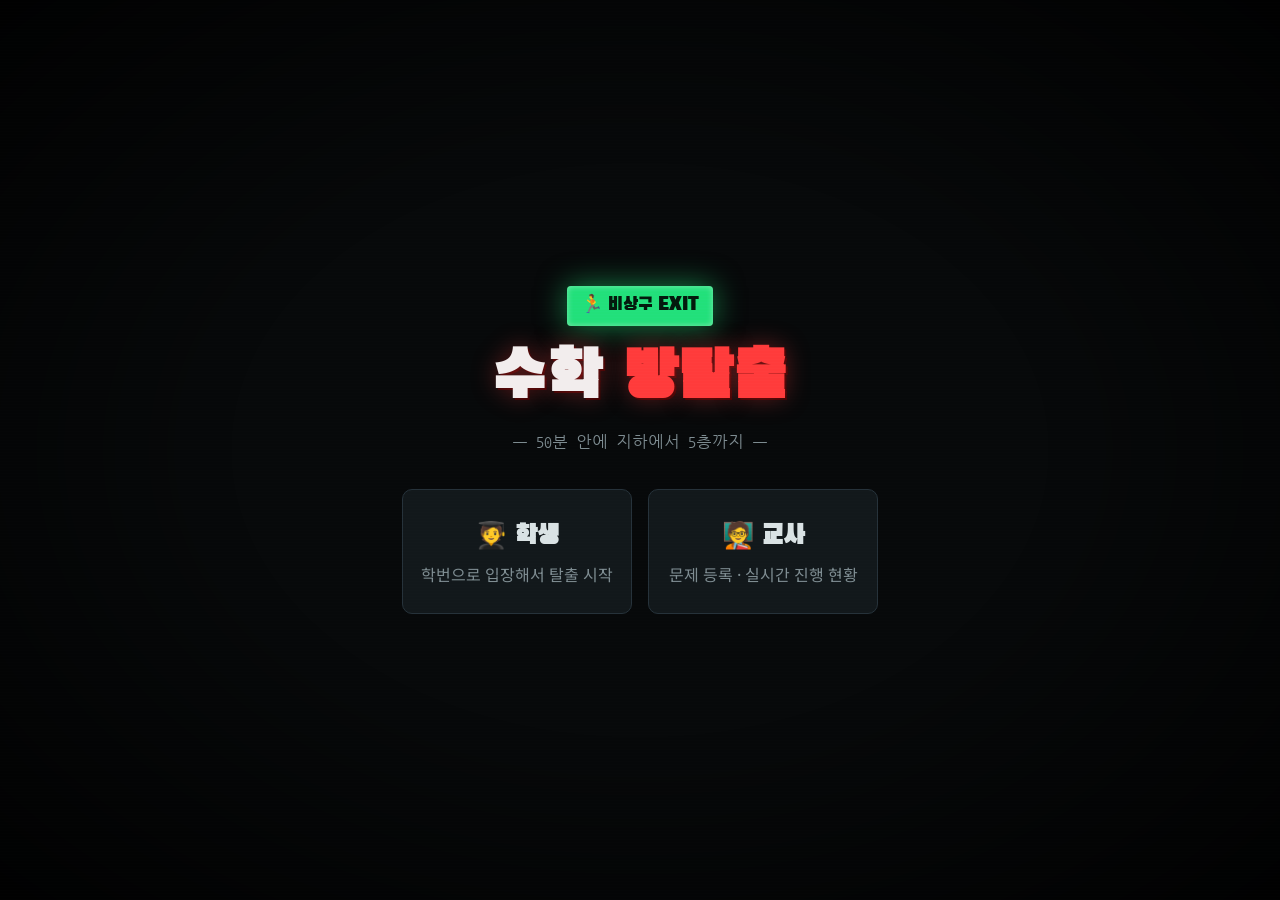
==== index.html @ c55e86b6 "Add files via upload" ====
<!doctype html>
<html lang="ko">
<head>
  <meta charset="utf-8" />
  <meta name="viewport" content="width=device-width, initial-scale=1" />
  <title>수학 방탈출 — 동인고 지하에서</title>
  <link rel="stylesheet" href="css/style.css" />
</head>
<body>
  <div class="fx-vignette"></div><div class="fx-scan"></div><div class="fx-flicker"></div>
  <div class="center">
    <div class="landing">
      <span class="exit-sign">🏃 비상구 EXIT</span>
      <h1 class="title">수학 <span class="r">방탈출</span></h1>
      <p class="muted mono">— 50분 안에 지하에서 5층까지 —</p>
      <div class="choose">
        <a href="student.html"><b>🧑‍🎓 학생</b><span class="muted">학번으로 입장해서 탈출 시작</span></a>
        <a href="teacher.html"><b>🧑‍🏫 교사</b><span class="muted">문제 등록 · 실시간 진행 현황</span></a>
      </div>
    </div>
  </div>
</body>
</html>
---- css/style.css ----
@import url("https://fonts.googleapis.com/css2?family=Black+Han+Sans&family=Nanum+Gothic+Coding:wght@400;700&family=Noto+Sans+KR:wght@400;500;700;900&family=Nanum+Pen+Script&display=swap");

:root {
  --bg: #07090a;
  --bg2: #0e1214;
  --panel: #12181b;
  --panel2: #182126;
  --line: #26323a;
  --text: #d9e2e4;
  --muted: #7d8b90;
  --exit: #22e07a;       /* 비상구 초록 */
  --exit-dim: #0f5c34;
  --red: #ff3b3b;
  --red-dim: #5a1414;
  --amber: #ffb020;
  --paper: #efe6cf;
  --ink: #2b2620;
  --mono: "Nanum Gothic Coding", ui-monospace, monospace;
  --title: "Black Han Sans", "Noto Sans KR", sans-serif;
  --body: "Noto Sans KR", system-ui, sans-serif;
}

* { box-sizing: border-box; }
[hidden] { display: none !important; }
html, body { margin: 0; height: 100%; }
body {
  background: var(--bg);
  color: var(--text);
  font-family: var(--body);
  line-height: 1.55;
  overflow-x: hidden;
}
button, input, select, textarea { font: inherit; color: inherit; }
img { max-width: 100%; }

/* ---------- 분위기 레이어 ---------- */
.fx-vignette, .fx-scan, .fx-flicker {
  position: fixed; inset: 0; pointer-events: none; z-index: 50;
}
.fx-vignette { background: radial-gradient(ellipse at center, transparent 45%, rgba(0,0,0,.85) 100%); }
.fx-scan {
  background: repeating-linear-gradient(0deg, rgba(255,255,255,.025) 0 1px, transparent 1px 3px);
  mix-blend-mode: overlay;
}
.fx-flicker { background: #000; opacity: 0; animation: flicker 9s infinite; }
@keyframes flicker {
  0%, 91%, 100% { opacity: 0; }
  92% { opacity: .55; } 93% { opacity: .05; } 94% { opacity: .4; } 95% { opacity: 0; }
}
body.danger .fx-vignette { background: radial-gradient(ellipse at center, transparent 40%, rgba(120,0,0,.55) 100%); animation: pulse 1s infinite; }
@keyframes pulse { 50% { opacity: .55; } }
.flash { position: fixed; inset: 0; background: #fff; z-index: 80; pointer-events: none; animation: flash .6s forwards; }
@keyframes flash { from { opacity: 1; } to { opacity: 0; } }
.shake { animation: shake .45s; }
@keyframes shake {
  10%, 90% { transform: translate(-2px, 1px); } 20%, 80% { transform: translate(4px, -2px); }
  30%, 50%, 70% { transform: translate(-7px, 3px); } 40%, 60% { transform: translate(7px, -3px); }
}

/* ---------- 화면 전환 ---------- */
.screen { display: none; min-height: 100vh; }
.screen.active { display: block; animation: fadein .6s; }
@keyframes fadein { from { opacity: 0; } to { opacity: 1; } }
.center { min-height: 100vh; display: grid; place-items: center; padding: 24px 16px; }

/* ---------- 공통 UI ---------- */
.btn {
  border: 1px solid var(--exit-dim); background: linear-gradient(#0f2a1c, #0a1c13);
  color: var(--exit); padding: 12px 22px; border-radius: 6px; cursor: pointer;
  font-family: var(--mono); font-weight: 700; letter-spacing: .05em;
  transition: .15s; text-shadow: 0 0 8px rgba(34,224,122,.5);
}
.btn:hover:not(:disabled) { background: #12402a; box-shadow: 0 0 18px rgba(34,224,122,.25); }
.btn:disabled { opacity: .4; cursor: not-allowed; }
.btn.red { border-color: var(--red-dim); background: linear-gradient(#2a0f0f, #1c0a0a); color: var(--red); text-shadow: 0 0 8px rgba(255,59,59,.5); }
.btn.red:hover:not(:disabled) { background: #401212; }
.btn.ghost { background: transparent; border-color: var(--line); color: var(--muted); text-shadow: none; }
.btn.small { padding: 6px 12px; font-size: 13px; }
.btn.big { padding: 16px 30px; font-size: 18px; }

.field { display: block; margin-bottom: 14px; }
.field > span { display: block; font-size: 13px; color: var(--muted); margin-bottom: 6px; font-family: var(--mono); }
.input {
  width: 100%; background: #050707; border: 1px solid var(--line); border-radius: 6px;
  padding: 12px 14px; color: var(--exit); font-family: var(--mono); font-size: 17px; outline: none;
}
.input:focus { border-color: var(--exit-dim); box-shadow: 0 0 0 3px rgba(34,224,122,.12); }

.card {
  background: linear-gradient(180deg, var(--panel), var(--bg2));
  border: 1px solid var(--line); border-radius: 10px; padding: 26px;
  box-shadow: 0 20px 60px rgba(0,0,0,.6);
}
.mono { font-family: var(--mono); }
.muted { color: var(--muted); }
.badge {
  display: inline-block; font-family: var(--mono); font-size: 12px; padding: 2px 8px;
  border-radius: 4px; border: 1px solid var(--line); color: var(--muted);
}
.badge.demo { color: var(--amber); border-color: #5a4210; }

/* 비상구 사인 */
.exit-sign {
  display: inline-flex; align-items: center; gap: 10px;
  background: var(--exit); color: #031a0d; font-family: var(--title);
  padding: 6px 14px; border-radius: 4px; font-size: 18px;
  box-shadow: 0 0 30px rgba(34,224,122,.55), inset 0 0 6px rgba(255,255,255,.4);
  animation: exitglow 3s infinite;
}
@keyframes exitglow { 50% { box-shadow: 0 0 14px rgba(34,224,122,.35); } 97% { opacity: 1; } 98% { opacity: .3; } }

.title {
  font-family: var(--title); font-size: clamp(34px, 7vw, 64px); line-height: 1.1;
  margin: 18px 0 6px; letter-spacing: .02em;
  text-shadow: 0 0 24px rgba(255,59,59,.35), 2px 2px 0 #300;
  color: #f2eded;
}
.title .r { color: var(--red); }

/* ---------- 첫 화면 ---------- */
.landing { text-align: center; max-width: 720px; }
.choose { display: grid; grid-template-columns: 1fr 1fr; gap: 16px; margin-top: 34px; }
.choose a {
  display: block; text-decoration: none; color: var(--text); padding: 26px 18px;
  border: 1px solid var(--line); border-radius: 10px; background: var(--panel); transition: .2s;
}
.choose a:hover { border-color: var(--exit-dim); transform: translateY(-3px); box-shadow: 0 0 30px rgba(34,224,122,.15); }
.choose b { display: block; font-family: var(--title); font-size: 26px; margin-bottom: 6px; }
@media (max-width: 560px) { .choose { grid-template-columns: 1fr; } }

/* ---------- 학생 로그인 ---------- */
.login { width: min(440px, 100%); }
.login h2 { font-family: var(--title); font-size: 30px; margin: 10px 0 4px; }
.levels { display: grid; grid-template-columns: 1fr 1fr; gap: 10px; }
.levels label {
  border: 1px solid var(--line); border-radius: 8px; padding: 12px; cursor: pointer; text-align: center;
  background: #080b0c; transition: .15s;
}
.levels input { display: none; }
.levels label:has(input:checked) { border-color: var(--exit); box-shadow: 0 0 16px rgba(34,224,122,.2); }
.levels b { display: block; font-family: var(--title); font-size: 22px; }
.levels small { color: var(--muted); font-size: 12px; }

/* ---------- 대기/인트로 ---------- */
.waiting { text-align: center; }
.spinner { width: 54px; height: 54px; border: 3px solid var(--line); border-top-color: var(--exit); border-radius: 50%; margin: 20px auto; animation: spin 1.2s linear infinite; }
@keyframes spin { to { transform: rotate(360deg); } }

#scr-intro { background: #000; }
.intro-wrap { max-width: 720px; margin: 0 auto; padding: 12vh 22px 40px; }
#introText {
  font-family: var(--mono); font-size: clamp(17px, 2.4vw, 22px); white-space: pre-wrap; min-height: 40vh;
  color: #cfd6d6;
}
#introText.big { font-family: var(--title); font-size: 80px; color: var(--red); text-align: center; }
.skip { position: fixed; right: 20px; bottom: 20px; z-index: 60; }

.note {
  background: var(--paper); color: var(--ink); padding: 30px 30px 26px; border-radius: 2px;
  font-family: "Nanum Pen Script", cursive; font-size: 27px; line-height: 1.45;
  transform: rotate(-1.4deg); box-shadow: 0 25px 60px rgba(0,0,0,.8), inset 0 0 60px rgba(120,90,40,.25);
  position: relative; animation: drop .7s cubic-bezier(.2,1.4,.4,1);
}
.note::before { content: ""; position: absolute; top: -12px; left: 50%; width: 90px; height: 26px; margin-left: -45px; background: rgba(220,220,200,.55); transform: rotate(2deg); }
.note .blood { color: #8a0f0f; }
.note hr { border: 0; border-top: 1px dashed rgba(0,0,0,.3); }
@keyframes drop { from { transform: translateY(-40px) rotate(-8deg); opacity: 0; } }

/* ---------- 게임 화면 ---------- */
.hud {
  position: sticky; top: 0; z-index: 40; display: flex; gap: 10px; align-items: center; flex-wrap: wrap;
  padding: 10px 16px; background: rgba(5,7,7,.92); border-bottom: 1px solid var(--line); backdrop-filter: blur(4px);
}
.hud .loc { font-family: var(--title); font-size: 20px; }
.hud .loc small { font-family: var(--body); color: var(--muted); font-size: 13px; margin-left: 6px; }
.hud .spacer { flex: 1; }
.timer {
  font-family: var(--mono); font-weight: 700; font-size: 30px; color: var(--red);
  background: #0a0000; border: 1px solid var(--red-dim); padding: 2px 14px; border-radius: 6px;
  text-shadow: 0 0 12px rgba(255,59,59,.8); letter-spacing: .08em;
}
.timer.warn { animation: blink 1s infinite; }
@keyframes blink { 50% { opacity: .35; } }
.hud .who { font-size: 13px; color: var(--muted); font-family: var(--mono); }

.game { display: grid; grid-template-columns: 230px 1fr; gap: 20px; max-width: 1200px; margin: 0 auto; padding: 20px 16px 60px; }
@media (max-width: 860px) { .game { grid-template-columns: 1fr; } .building { order: 2; } }

/* 건물 단면 */
.building { background: var(--panel); border: 1px solid var(--line); border-radius: 10px; padding: 12px; align-self: start; }
.building h4 { margin: 0 0 10px; font-family: var(--mono); color: var(--muted); font-size: 12px; letter-spacing: .1em; }
.floor {
  display: flex; align-items: center; gap: 10px; padding: 10px; border-radius: 6px; margin-bottom: 6px;
  border: 1px solid transparent; background: #0a0e10; font-size: 14px; position: relative;
}
.floor .code { font-family: var(--mono); font-weight: 700; width: 34px; color: var(--muted); }
.floor .place { flex: 1; color: var(--muted); }
.floor .ico { font-size: 16px; }
.floor.done { opacity: .6; }
.floor.done .code { color: var(--exit); }
.floor.current { border-color: var(--exit); background: #0b1d14; box-shadow: 0 0 18px rgba(34,224,122,.18); }
.floor.current .code, .floor.current .place { color: var(--text); }
.floor.goal .place { color: var(--amber); }

/* 방화문 패널 */
.door-panel { background: var(--panel); border: 1px solid var(--line); border-radius: 10px; overflow: hidden; }
.door-head {
  display: flex; align-items: center; gap: 14px; flex-wrap: wrap; padding: 16px 20px;
  background: repeating-linear-gradient(-45deg, #1b1500 0 14px, #0d0b00 14px 28px); border-bottom: 2px solid #3a2e00;
}
.door-head h3 { margin: 0; font-family: var(--title); font-size: 24px; color: var(--amber); text-shadow: 0 0 10px rgba(255,176,32,.4); }
.locks { display: flex; gap: 8px; margin-left: auto; }
.lock {
  font-family: var(--mono); font-size: 13px; padding: 6px 12px; border-radius: 20px; cursor: pointer;
  border: 1px solid var(--red-dim); color: var(--red); background: #140606;
}
.lock.sel { box-shadow: 0 0 0 2px var(--red); }
.lock.open { border-color: var(--exit-dim); color: var(--exit); background: #061409; cursor: default; }
.lock.pop { animation: pop .5s; }
@keyframes pop { 40% { transform: scale(1.3); } }

.puzzle { padding: 20px; }
.puzzle-img {
  position: relative; z-index: 55; /* 어두운 효과 위로 올려 문제를 선명하게 */
  background: #fff; border-radius: 6px; padding: 10px; cursor: zoom-in; text-align: center;
  box-shadow: 0 0 0 1px var(--line), 0 10px 30px rgba(0,0,0,.5); min-height: 120px;
}
.puzzle-img img { max-height: 58vh; object-fit: contain; display: block; margin: 0 auto; }
.answer-row { display: flex; gap: 10px; margin-top: 16px; }
.answer-row .input { font-size: 22px; letter-spacing: .05em; }
.answer-row .btn { white-space: nowrap; }
.answer-tip { font-size: 12px; color: var(--muted); margin-top: 8px; }
.hint-box { margin-top: 14px; padding: 12px 14px; border-left: 3px solid var(--amber); background: #151000; color: #f3d9a3; font-size: 15px; white-space: pre-wrap; }

/* 문 열림 오버레이 */
.overlay {
  position: fixed; inset: 0; z-index: 70; background: rgba(0,0,0,.94); display: none;
  align-items: center; justify-content: center; padding: 20px;
}
.overlay.show { display: flex; animation: fadein .4s; }
.firedoor { position: relative; width: 260px; height: 330px; margin: 0 auto 26px; perspective: 800px; }
.firedoor .frame { position: absolute; inset: 0; border: 8px solid #3b3b3b; background: radial-gradient(#fff6c8, #ffb020 40%, #3a2200 100%); }
.firedoor .leaf {
  position: absolute; top: 8px; bottom: 8px; width: calc(50% - 8px);
  background: linear-gradient(90deg, #6b1a1a, #8f2727 50%, #6b1a1a); border: 2px solid #3a0d0d;
  transition: transform 1.6s cubic-bezier(.6,0,.3,1);
}
.firedoor .leaf.l { left: 8px; transform-origin: left; }
.firedoor .leaf.r { right: 8px; transform-origin: right; }
.firedoor .leaf { backface-visibility: hidden; }
.firedoor .leaf::after { content: "방화문"; position: absolute; top: 40%; width: 100%; text-align: center; color: #ffd3d3; font-family: var(--title); font-size: 15px; opacity: .7; }
.firedoor.open .leaf.l { transform: rotateY(-100deg); }
.firedoor.open .leaf.r { transform: rotateY(100deg); }
.ov-box { max-width: 640px; width: 100%; text-align: center; }
.ov-title { font-family: var(--title); font-size: 34px; color: var(--exit); text-shadow: 0 0 18px rgba(34,224,122,.6); margin: 0 0 14px; }
#ovStory { font-family: var(--mono); white-space: pre-wrap; min-height: 100px; font-size: 18px; text-align: left; display: inline-block; }

/* 확대 모달 */
.zoom { position: fixed; inset: 0; z-index: 90; background: rgba(0,0,0,.92); display: none; align-items: center; justify-content: center; padding: 20px; cursor: zoom-out; }
.zoom.show { display: flex; }
.zoom img { max-width: 96vw; max-height: 94vh; background: #fff; border-radius: 6px; }

/* ---------- 휴대폰 ---------- */
.phone {
  width: 300px; height: 600px; margin: 0 auto; border-radius: 42px; background: #111; padding: 14px;
  box-shadow: 0 0 0 2px #2a2a2a, 0 0 80px rgba(120,200,255,.25); position: relative;
}
.phone .screen-in {
  height: 100%; border-radius: 30px; background: linear-gradient(180deg, #0b1730, #050a14);
  display: flex; flex-direction: column; align-items: center; padding: 30px 18px 18px; overflow: hidden;
}
.phone .status { font-size: 12px; color: #9fb3d9; align-self: stretch; display: flex; justify-content: space-between; font-family: var(--mono); }
.phone .battery { color: var(--red); }
.phone .display { font-family: var(--mono); font-size: 40px; height: 60px; margin: 26px 0 6px; letter-spacing: .1em; color: #fff; }
.phone .sub { font-size: 13px; color: #8aa0c8; min-height: 20px; }
.pad { display: grid; grid-template-columns: repeat(3, 66px); gap: 12px; margin-top: 18px; }
.pad button {
  width: 66px; height: 66px; border-radius: 50%; border: 0; background: rgba(255,255,255,.1);
  font-size: 26px; color: #fff; cursor: pointer;
}
.pad button:active { background: rgba(255,255,255,.3); }
.pad .call { background: #1fbf5a; font-size: 24px; }
.pad .del { background: transparent; font-size: 18px; }
.calling .display { font-size: 22px; animation: blink 1s infinite; }

/* ---------- 결과 ---------- */
.result { text-align: center; max-width: 560px; }
.result .big { font-family: var(--title); font-size: clamp(44px, 9vw, 80px); margin: 10px 0; }
.result .big.win { color: var(--exit); text-shadow: 0 0 30px rgba(34,224,122,.6); }
.result .big.lose { color: var(--red); text-shadow: 0 0 30px rgba(255,59,59,.6); }
.stats { display: grid; grid-template-columns: repeat(3, 1fr); gap: 10px; margin: 20px 0; }
.stats div { background: var(--panel); border: 1px solid var(--line); border-radius: 8px; padding: 12px; }
.stats b { display: block; font-family: var(--mono); font-size: 24px; }
.stats small { color: var(--muted); }

/* ---------- 알림 ---------- */
#toasts { position: fixed; left: 50%; top: 18px; transform: translateX(-50%); z-index: 100; display: grid; gap: 8px; width: min(420px, 92vw); }
.toast { background: #0d1513; border: 1px solid var(--exit-dim); color: var(--text); padding: 10px 14px; border-radius: 8px; font-size: 14px; box-shadow: 0 10px 30px rgba(0,0,0,.6); transition: .4s; }
.toast.err { border-color: var(--red-dim); color: #ffcaca; background: #170909; }
.toast.out { opacity: 0; transform: translateY(-8px); }

/* =====================================================================
   교사 페이지
   ===================================================================== */
.t-body { background: #0a0d0f; }
.t-top { display: flex; align-items: center; gap: 12px; padding: 12px 20px; border-bottom: 1px solid var(--line); background: #070a0b; position: sticky; top: 0; z-index: 30; flex-wrap: wrap; }
.t-top h1 { font-family: var(--title); font-size: 22px; margin: 0; }
.tabs { display: flex; gap: 4px; margin-left: 20px; flex-wrap: wrap; }
.tabs button { background: transparent; border: 1px solid transparent; padding: 8px 14px; border-radius: 6px; color: var(--muted); cursor: pointer; font-weight: 500; }
.tabs button.on { border-color: var(--line); background: var(--panel); color: var(--text); }
.t-main { max-width: 1400px; margin: 0 auto; padding: 20px; }
.tab { display: none; }
.tab.on { display: block; }

.ctrl { display: flex; gap: 10px; flex-wrap: wrap; align-items: center; margin-bottom: 16px; }
.kpis { display: grid; grid-template-columns: repeat(5, 1fr); gap: 12px; margin-bottom: 18px; }
.kpi { background: var(--panel); border: 1px solid var(--line); border-radius: 10px; padding: 14px 16px; }
.kpi small { color: var(--muted); font-size: 13px; }
.kpi b { display: block; font-family: var(--mono); font-size: 30px; }
@media (max-width: 800px) { .kpis { grid-template-columns: repeat(2, 1fr); } }

.dash { display: grid; grid-template-columns: minmax(320px, 1fr) 1.4fr; gap: 18px; }
@media (max-width: 1100px) { .dash { grid-template-columns: 1fr; } }
.panel { background: var(--panel); border: 1px solid var(--line); border-radius: 10px; padding: 16px; }
.panel h3 { margin: 0 0 12px; font-size: 15px; font-family: var(--mono); color: var(--muted); letter-spacing: .05em; }

.tb-floor { display: flex; gap: 10px; align-items: flex-start; padding: 10px; border-bottom: 1px dashed var(--line); min-height: 52px; }
.tb-floor:last-child { border-bottom: 0; }
.tb-floor .code { font-family: var(--mono); font-weight: 700; width: 46px; color: var(--muted); padding-top: 3px; flex: none; }
.tb-floor.escape .code { color: var(--exit); }
.chips { display: flex; flex-wrap: wrap; gap: 6px; }
.chip { font-size: 13px; padding: 3px 9px; border-radius: 14px; background: #0c1214; border: 1px solid var(--line); white-space: nowrap; }
.chip.mid { border-color: #1f4d6b; }
.chip.high { border-color: #6b1f4d; }
.chip.escaped { background: #0b2416; border-color: var(--exit-dim); color: var(--exit); }
.chip.timeout { opacity: .5; text-decoration: line-through; }
.chip.off { opacity: .45; }

table.grid { width: 100%; border-collapse: collapse; font-size: 14px; }
table.grid th, table.grid td { padding: 8px 8px; border-bottom: 1px solid var(--line); text-align: left; white-space: nowrap; }
table.grid th { color: var(--muted); font-weight: 500; font-size: 12px; position: sticky; top: 0; background: var(--panel); }
table.grid td.num { font-family: var(--mono); }
.table-wrap { overflow: auto; max-height: 70vh; }
.dot { display: inline-block; width: 8px; height: 8px; border-radius: 50%; background: #444; margin-right: 6px; }
.dot.on { background: var(--exit); box-shadow: 0 0 8px var(--exit); }
.st { font-size: 12px; padding: 2px 8px; border-radius: 4px; font-family: var(--mono); }
.st.playing { background: #102030; color: #7cc4ff; }
.st.waiting { background: #222; color: #aaa; }
.st.escaped { background: #0b2416; color: var(--exit); }
.st.timeout { background: #2a0b0b; color: var(--red); }
.bar { height: 6px; background: #1a2226; border-radius: 3px; overflow: hidden; width: 90px; display: inline-block; vertical-align: middle; }
.bar i { display: block; height: 100%; background: var(--exit); }

/* 문제 만들기 */
.maker { display: grid; grid-template-columns: 170px 1fr 380px; gap: 16px; }
@media (max-width: 1200px) { .maker { grid-template-columns: 140px 1fr; } .maker .plist { grid-column: 1 / -1; } }
.drop {
  display: block; border: 2px dashed var(--line); border-radius: 10px; padding: 18px; text-align: center; color: var(--muted);
  cursor: pointer; margin-bottom: 16px; transition: .2s;
}
.drop.hover, .drop:hover { border-color: var(--exit-dim); color: var(--text); }
.thumbs { display: grid; gap: 8px; max-height: 75vh; overflow: auto; }
.thumbs canvas, .thumbs img { width: 100%; border: 2px solid transparent; border-radius: 4px; cursor: pointer; background: #fff; display: block; }
.thumbs .on canvas, .thumbs .on img { border-color: var(--exit); }
.thumbs small { color: var(--muted); font-family: var(--mono); }
.viewer-wrap { position: relative; user-select: none; touch-action: none; cursor: crosshair; background: #fff; border-radius: 6px; overflow: hidden; }
.viewer-wrap canvas { display: block; width: 100%; }
.selbox { position: absolute; border: 2px solid #ff2d55; background: rgba(255,45,85,.12); display: none; pointer-events: none; }
.viewer-empty { padding: 60px 20px; text-align: center; color: var(--muted); border: 1px solid var(--line); border-radius: 10px; }
.viewer-tools { display: flex; gap: 8px; margin-top: 10px; flex-wrap: wrap; align-items: center; }

.plist h4 { margin: 0 0 8px; display: flex; justify-content: space-between; align-items: center; font-size: 15px; }
.need { font-family: var(--mono); font-size: 12px; padding: 2px 8px; border-radius: 4px; }
.need.ok { background: #0b2416; color: var(--exit); }
.need.no { background: #2a1d05; color: var(--amber); }
.pitems { display: grid; gap: 8px; margin-bottom: 18px; }
.pitem { display: grid; grid-template-columns: 26px 70px 1fr auto; gap: 8px; align-items: center; background: #0a0e10; border: 1px solid var(--line); border-radius: 8px; padding: 6px; }
.pitem .n { font-family: var(--mono); color: var(--muted); text-align: center; }
.pitem img { width: 70px; height: 50px; object-fit: cover; object-position: top; background: #fff; border-radius: 3px; cursor: zoom-in; }
.pitem .ans { font-family: var(--mono); font-size: 13px; overflow: hidden; text-overflow: ellipsis; }
.pitem .ans small { display: block; color: var(--muted); font-family: var(--body); }
.pitem .acts { display: flex; gap: 2px; }
.pitem .acts button { background: transparent; border: 1px solid var(--line); border-radius: 4px; cursor: pointer; padding: 3px 6px; font-size: 12px; color: var(--muted); }
.pitem .acts button:hover { color: var(--text); }

.modal { position: fixed; inset: 0; background: rgba(0,0,0,.8); z-index: 85; display: none; align-items: center; justify-content: center; padding: 20px; }
.modal.show { display: flex; }
.modal .card { width: min(560px, 100%); max-height: 92vh; overflow: auto; }
.modal h3 { margin-top: 0; font-family: var(--title); font-size: 24px; }
.modal .preview { background: #fff; border-radius: 6px; padding: 6px; margin-bottom: 14px; text-align: center; }
.modal .preview img { max-height: 240px; }
.seg { display: flex; gap: 8px; }
.seg label { flex: 1; border: 1px solid var(--line); border-radius: 6px; padding: 10px; text-align: center; cursor: pointer; }
.seg input { display: none; }
.seg label:has(input:checked) { border-color: var(--exit); color: var(--exit); }
textarea.input { min-height: 70px; font-size: 15px; color: var(--text); }

.settings { max-width: 560px; }
.note-box { background: #151000; border: 1px solid #3a2e00; color: #f0d8a0; padding: 12px 14px; border-radius: 8px; font-size: 14px; margin-bottom: 16px; }
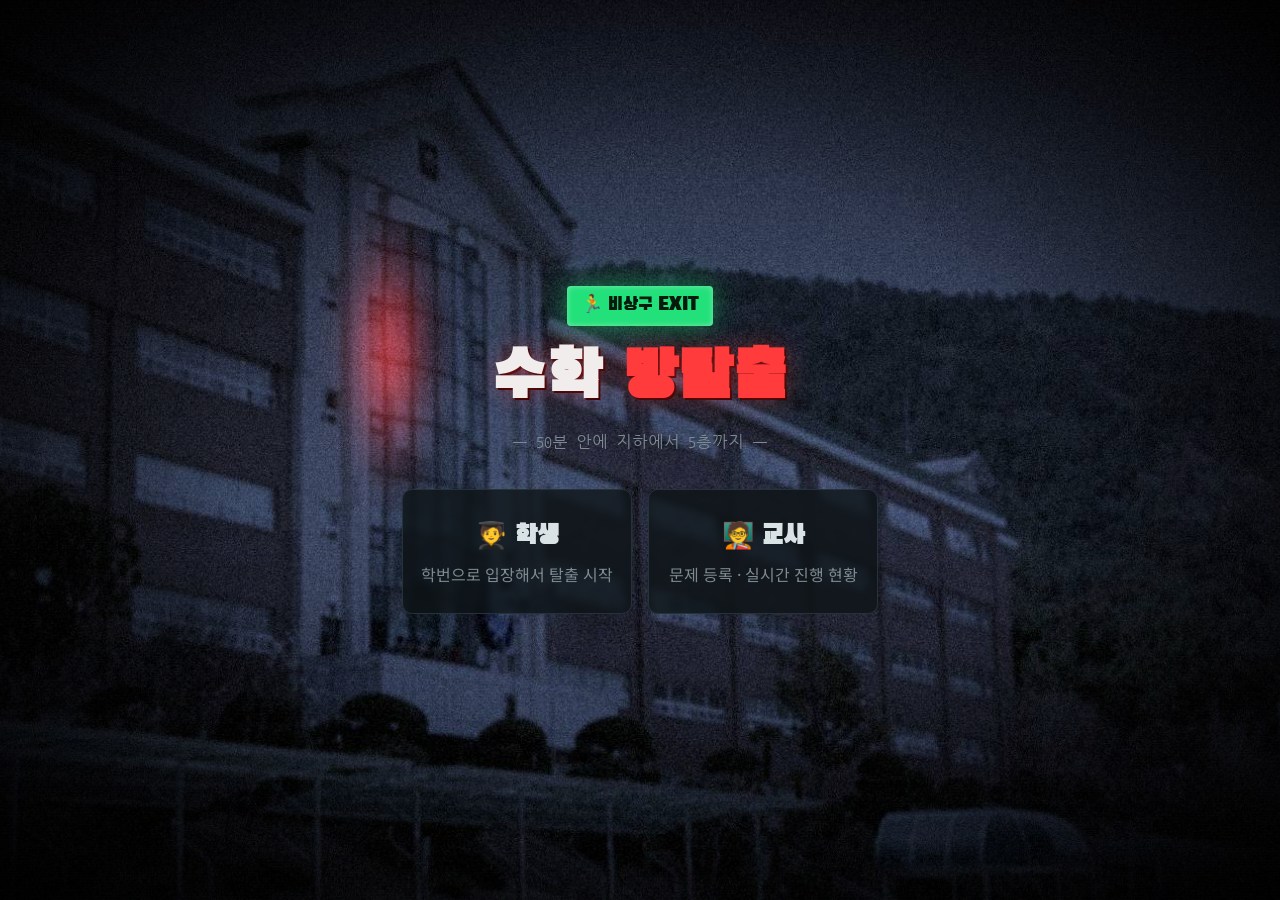
==== commit 43edc96a: "Add files via upload" ====
--- a/index.html
+++ b/index.html
@@ -6,7 +6,8 @@
   <title>수학 방탈출 — 동인고 지하에서</title>
   <link rel="stylesheet" href="css/style.css" />
 </head>
-<body>
+<body data-scene="school">
+  <div id="scene"></div><div id="torch"></div><div id="police"></div>
   <div class="fx-vignette"></div><div class="fx-scan"></div><div class="fx-flicker"></div>
   <div class="center">
     <div class="landing">
--- a/css/style.css
+++ b/css/style.css
@@ -397,3 +397,105 @@
 
 .settings { max-width: 560px; }
 .note-box { background: #151000; border: 1px solid #3a2e00; color: #f0d8a0; padding: 12px 14px; border-radius: 8px; font-size: 14px; margin-bottom: 16px; }
+
+/* =====================================================================
+   장면(학교 사진 배경) — body[data-scene] 로 바뀜
+   ===================================================================== */
+#scene {
+  position: fixed; inset: -4%; z-index: 0; pointer-events: none;
+  background: #000 center / cover no-repeat; opacity: 0;
+  transition: opacity 1.6s ease, filter 2.2s ease;
+  animation: drift 45s ease-in-out infinite alternate;
+}
+@keyframes drift { from { transform: scale(1) translate(0, 0); } to { transform: scale(1.07) translate(-1.2%, -1%); } }
+body[data-scene="school"] #scene { background-image: url(../img/school_night.jpg); opacity: 1; }
+body[data-scene="hall"] #scene   { background-image: url(../img/hall_dark.jpg); opacity: 1; }
+body[data-scene="dawn"] #scene   { background-image: url(../img/school_dawn.jpg); opacity: 1; }
+body[data-scene="dead"] #scene   { background-image: url(../img/hall_dark.jpg); opacity: .4; filter: hue-rotate(-120deg) saturate(2.2) brightness(.45); }
+/* 층마다 다른 조명 */
+body[data-scene="hall"][data-floor="0"] #scene { filter: hue-rotate(-118deg) saturate(1.9) brightness(.75); }   /* 지하: 붉은 비상등 */
+body[data-scene="hall"][data-floor="1"] #scene { filter: none; }                                                /* 초록 비상구등 */
+body[data-scene="hall"][data-floor="2"] #scene { filter: hue-rotate(15deg) brightness(.9); }
+body[data-scene="hall"][data-floor="3"] #scene { filter: hue-rotate(-55deg) saturate(.8) brightness(1.05); }   /* 누런 형광등 */
+body[data-scene="hall"][data-floor="4"] #scene { filter: hue-rotate(45deg) brightness(1.05); }
+body[data-scene="hall"][data-floor="5"] #scene { filter: hue-rotate(75deg) brightness(1.2); }                  /* 새벽빛 */
+
+/* 손전등: 마우스(손가락)를 따라 밝아짐 */
+#torch {
+  position: fixed; inset: 0; z-index: 1; pointer-events: none; opacity: 0; transition: opacity 1.2s;
+  background: radial-gradient(circle 280px at var(--mx, 50%) var(--my, 42%), rgba(255,250,220,.06) 0, transparent 40%, rgba(0,0,0,.55) 75%, rgba(0,0,0,.85) 100%);
+}
+body[data-scene="hall"] #torch { opacity: 1; }
+
+/* 탈출 성공: 경찰차 불빛 */
+#police { position: fixed; inset: 0; z-index: 1; pointer-events: none; opacity: 0; }
+body.escaped #police { opacity: 1; animation: police 1.1s steps(1) infinite; }
+@keyframes police {
+  0%   { background: radial-gradient(ellipse 60% 45% at 12% 100%, rgba(255,30,30,.5), transparent 70%); }
+  50%  { background: radial-gradient(ellipse 60% 45% at 88% 100%, rgba(40,100,255,.5), transparent 70%); }
+}
+
+.screen { position: relative; z-index: 2; }
+#scr-intro { background: transparent; }
+#introText { text-shadow: 0 2px 10px #000, 0 0 3px #000; }
+.card { background: linear-gradient(180deg, rgba(18,24,27,.86), rgba(10,14,16,.92)); backdrop-filter: blur(4px); }
+.landing .choose a { background: rgba(14,20,22,.78); backdrop-filter: blur(3px); }
+.waiting, .result { text-shadow: 0 2px 10px #000; }
+.result .stats div { background: rgba(14,20,22,.8); }
+
+/* ---------- 철제 방화문 패널 ---------- */
+.door-panel {
+  position: relative;
+  background:
+    repeating-linear-gradient(90deg, rgba(255,255,255,.015) 0 2px, transparent 2px 6px),
+    linear-gradient(90deg, #26292b, #3a3f42 48%, #2c3033 52%, #26292b);
+  border: 7px solid #15171a; border-radius: 3px;
+  box-shadow: inset 0 0 0 2px #4b5155, inset 0 0 60px rgba(0,0,0,.6), 0 30px 90px rgba(0,0,0,.85);
+}
+.door-panel::after { /* 문 아래쪽 패닉바 */
+  content: ""; position: absolute; left: 8%; right: 8%; bottom: 14px; height: 14px; border-radius: 7px;
+  background: linear-gradient(#9aa2a7, #5d6468); box-shadow: 0 3px 6px rgba(0,0,0,.6);
+}
+.door-panel .puzzle { padding-bottom: 46px; }
+.door-head {
+  background: linear-gradient(rgba(0,0,0,.35), rgba(0,0,0,.15)), repeating-linear-gradient(-45deg, #2a2100 0 14px, #120e00 14px 28px);
+  border-bottom: 2px solid #3a2e00;
+}
+.plaque { /* 학교 교실 명패 */
+  display: inline-flex; flex-direction: column; align-items: center; line-height: 1.15;
+  background: linear-gradient(#21458f, #152f68); color: #fff; border: 2px solid #c6d2ea; border-radius: 3px;
+  padding: 4px 16px 5px; font-weight: 900; font-size: 18px; box-shadow: 0 5px 12px rgba(0,0,0,.6);
+}
+.plaque small { font-size: 10px; font-weight: 700; letter-spacing: .15em; opacity: .8; }
+.door-head h3 { font-size: 20px; }
+
+/* 문에 테이프로 붙인 종이 */
+.puzzle-img { border-radius: 2px; transform: rotate(-.35deg); background: #fbfaf5; box-shadow: 0 0 0 1px rgba(0,0,0,.2), 0 14px 30px rgba(0,0,0,.6); }
+.puzzle-img::before, .puzzle-img::after {
+  content: ""; position: absolute; top: -10px; width: 80px; height: 22px; background: rgba(230,226,200,.6);
+  box-shadow: 0 1px 2px rgba(0,0,0,.2);
+}
+.puzzle-img::before { left: 18px; transform: rotate(-4deg); }
+.puzzle-img::after { right: 18px; transform: rotate(3deg); }
+
+/* 자물쇠 그림 */
+.lock { display: inline-flex; align-items: center; gap: 6px; padding: 5px 12px 5px 8px; }
+.padlock { width: 20px; height: 24px; color: var(--red); filter: drop-shadow(0 0 4px rgba(255,59,59,.5)); }
+.padlock .shackle { transform-box: view-box; transform-origin: 29px 22px; transition: transform .45s cubic-bezier(.3,1.6,.5,1); }
+.lock.open .padlock { color: var(--exit); filter: drop-shadow(0 0 4px rgba(34,224,122,.6)); }
+.lock.open .padlock .shackle { transform: translateY(-5px) rotate(28deg); }
+
+/* 문 열림 연출: 문 너머로 다음 층 복도가 보임 */
+.firedoor .frame { background: #000 url(../img/hall_view.jpg) center / cover; }
+.firedoor.open .frame { animation: lightin 1.6s ease forwards; }
+@keyframes lightin { from { filter: brightness(.2); } to { filter: brightness(1); } }
+
+/* 장소 카드 (층 이동 시) */
+.ov-place { display: inline-block; margin-bottom: 14px; }
+body > .center { position: relative; z-index: 2; }
+/* 효과 레이어는 배경 위·내용 아래에 (문제 종이가 어둡게 가려지지 않도록) */
+.fx-vignette, .fx-scan { z-index: 1; }
+.ov-place { display: block; }
+#ovStory { margin-top: 4px; }
+body[data-scene="hall"][data-floor="0"] #scene { filter: hue-rotate(-118deg) saturate(1.9) brightness(1); }
+#torch { background: radial-gradient(circle 300px at var(--mx, 50%) var(--my, 42%), rgba(255,250,220,.07) 0, transparent 42%, rgba(0,0,0,.45) 78%, rgba(0,0,0,.72) 100%); }
